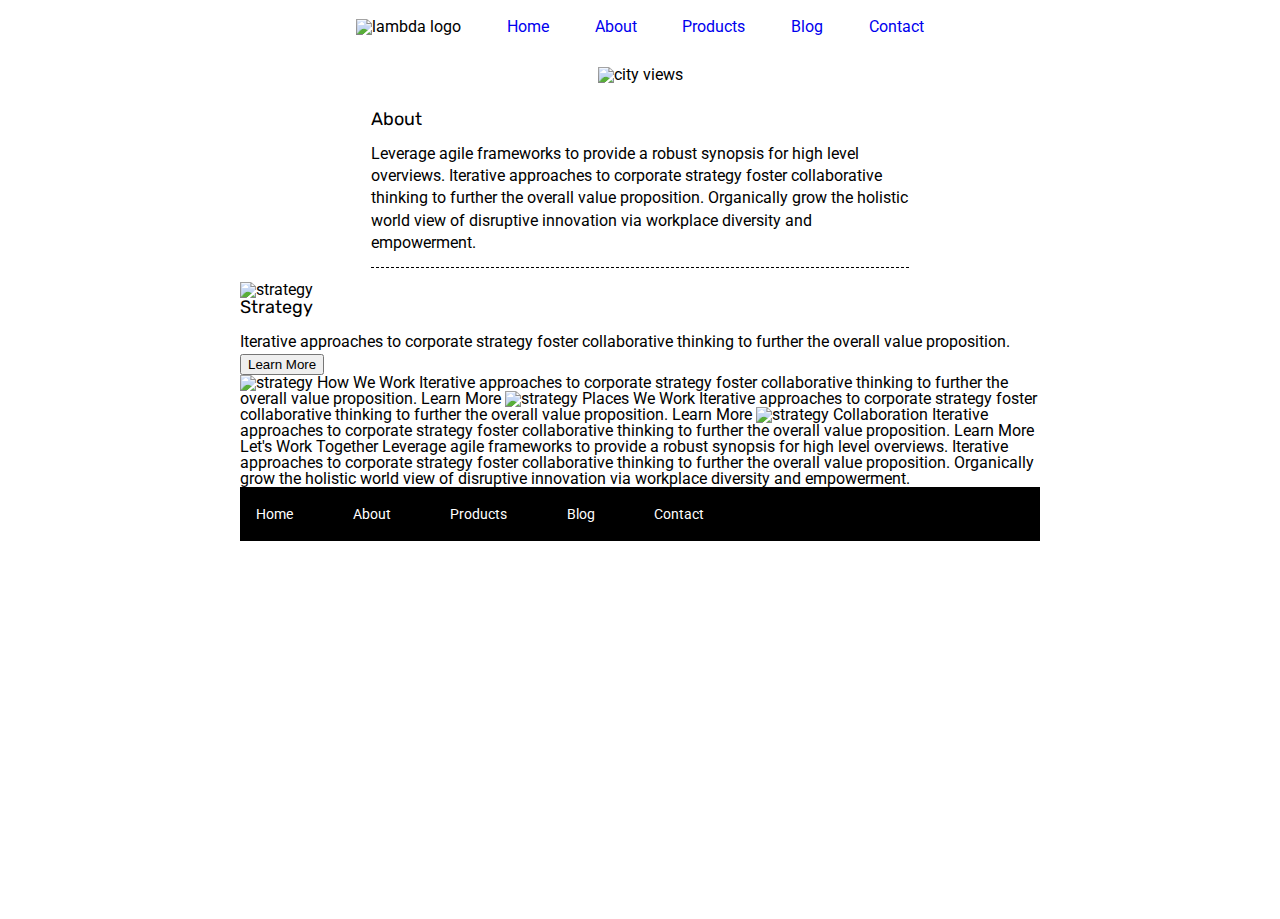
==== about.html @ efbef03b "fixed my html and finished main page css" ====
<!doctype html>

<html lang="en">
<head>
  <meta charset="utf-8">

  <title>Sprint Challenge - About</title>

  <link href="https://fonts.googleapis.com/css?family=Roboto|Rubik" rel="stylesheet">
  <link rel="stylesheet" href="css/index.css">

</head>

<body>
  <header>
    <nav>
      <div class="topsection">
        <div class="logo">
            <img src="/img/lambda-black.png" alt="lambda logo">
        </div>
        <div>
            <a href="/index.html">Home</a>
        </div>
        <div>
            <a href="/about.html">About</a>
        </div>
        <div>
            <a href="#">Products</a>
        </div>
        <div>
            <a href="#">Blog</a>
        </div>
        <div>
            <a href="#">Contact</a>
        </div>        
    </div>
    </nav>
</header>
<section>
    <div class="topimage">
        <img src="/img/jumbo-about.png" alt="city views">
    </div>
    <div class="abouttext">
      <h2>About</h2>
      <p>Leverage agile frameworks to provide a robust synopsis for high level overviews. Iterative approaches to corporate strategy foster collaborative thinking to further the overall value proposition. Organically grow the holistic world view of disruptive innovation via workplace diversity and empowerment.</p>
    </div>
    <div class="container about-page">
      <div class="aboutparts">
        <img src="img/about-plan.png" alt="strategy">
        <h2>Strategy</h2>
        <p>Iterative approaches to corporate strategy foster collaborative thinking to further the overall value proposition.</p>
        <button>Learn More</button>
      </div>
      
    <img src="img/about-working.png" alt="strategy">
    
    How We Work
    
    Iterative approaches to corporate strategy foster collaborative thinking to further the overall value proposition.

    Learn More



    <img src="img/about-office.png" alt="strategy">
    
    Places We Work

    Iterative approaches to corporate strategy foster collaborative thinking to further the overall value proposition.

    Learn More

    <img src="img/about-meeting.png" alt="strategy">
    
    Collaboration
    
    Iterative approaches to corporate strategy foster collaborative thinking to further the overall value proposition.

    Learn More

    Let's Work Together

    Leverage agile frameworks to provide a robust synopsis for high level overviews. Iterative approaches to corporate strategy foster collaborative thinking to further the overall value proposition. Organically grow the holistic world view of disruptive innovation via workplace diversity and empowerment.
        
      <footer>
        <nav>
          <a href="index.html">Home</a>
          <a href="#">About</a>
          <a href="#">Products</a>
          <a href="#">Blog</a>
          <a href="#">Contact</a>
        </nav>
      </footer>
    </div><!-- container -->        
</body>
</html>
---- css/index.css ----
/* http://meyerweb.com/eric/tools/css/reset/ 
   v2.0 | 20110126
   License: none (public domain)
*/

html, body, div, span, applet, object, iframe,
h1, h2, h3, h4, h5, h6, p, blockquote, pre,
a, abbr, acronym, address, big, cite, code,
del, dfn, em, img, ins, kbd, q, s, samp,
small, strike, strong, sub, sup, tt, var,
b, u, i, center,
dl, dt, dd, ol, ul, li,
fieldset, form, label, legend,
table, caption, tbody, tfoot, thead, tr, th, td,
article, aside, canvas, details, embed, 
figure, figcaption, footer, header, hgroup, 
menu, nav, output, ruby, section, summary,
time, mark, audio, video {
	margin: 0;
	padding: 0;
	border: 0;
	font-size: 100%;
	font: inherit;
	vertical-align: baseline;
}
/* HTML5 display-role reset for older browsers */
article, aside, details, figcaption, figure, 
footer, header, hgroup, menu, nav, section {
	display: block;
}
body {
	line-height: 1;
}
ol, ul {
	list-style: none;
}
blockquote, q {
	quotes: none;
}
blockquote:before, blockquote:after,
q:before, q:after {
	content: '';
	content: none;
}
table {
	border-collapse: collapse;
	border-spacing: 0;
}

* {
    box-sizing: border-box;
}

html, body {
    height: 100%;
    font-family: 'Roboto', sans-serif;
}

h1, h2, h3, h4, h5 {
    font-size: 18px;
    margin-bottom: 15px;
    font-family: 'Rubik', sans-serif;
}

p {
    line-height: 1.4;
}

.container {
    width: 800px;
    margin: 0 auto;
}

.top-content {
    display: flex;
    flex-wrap: wrap;
    justify-content: space-evenly;
    margin-bottom: 20px;
    border-bottom: 1px dashed black;
}

.top-content .text-container {
    width: 48%;
    padding: 0 1%;
    padding-bottom: 20px;  
}

.middle-content {
    margin-bottom: 20px;
    border-bottom: 1px dashed black;
}

.middle-content h2 {
    padding: 0 2%;
    margin-bottom: 0;
}

.middle-content .boxes {
    display: flex;
    flex-wrap: wrap;
    justify-content: space-evenly;
}

.middle-content .boxes .box {
    width: 12.5%;
    height: 100px;
    background: black;
    margin: 20px 2.5%;
    color: white;
    display: flex;
    align-items: center;
    justify-content: center;
}

.bottom-content {
    display: flex;
    margin: 0 2% 20px;
    justify-content: space-around;
}

.bottom-content .text-container {
    padding-right: 4%;
}

.bottom-content .text-container:last-child {
    padding-right: 0;
}

footer {
    width: 100%;
    background: black;
}

footer nav {
    width: 60%;
    display: flex;
    justify-content: space-between;
    align-items: center;
    padding: 20px 2%;
    font-size: 14px;
}

footer nav a {
    color: white;
    text-decoration: none;
}
/*top portion*/
.topsection{
    display: flex;
    justify-content: space-around;
    margin: 19px 26%;
    align-items: flex-end;
}
a{
    text-decoration: none;
}
.topimage{
    display: flex;
    justify-content: center;
    padding: 1%;
}
.abouttext{
    margin: 14px 29%;
    padding-bottom: 1%;
    border-bottom: 1px dashed black;
}
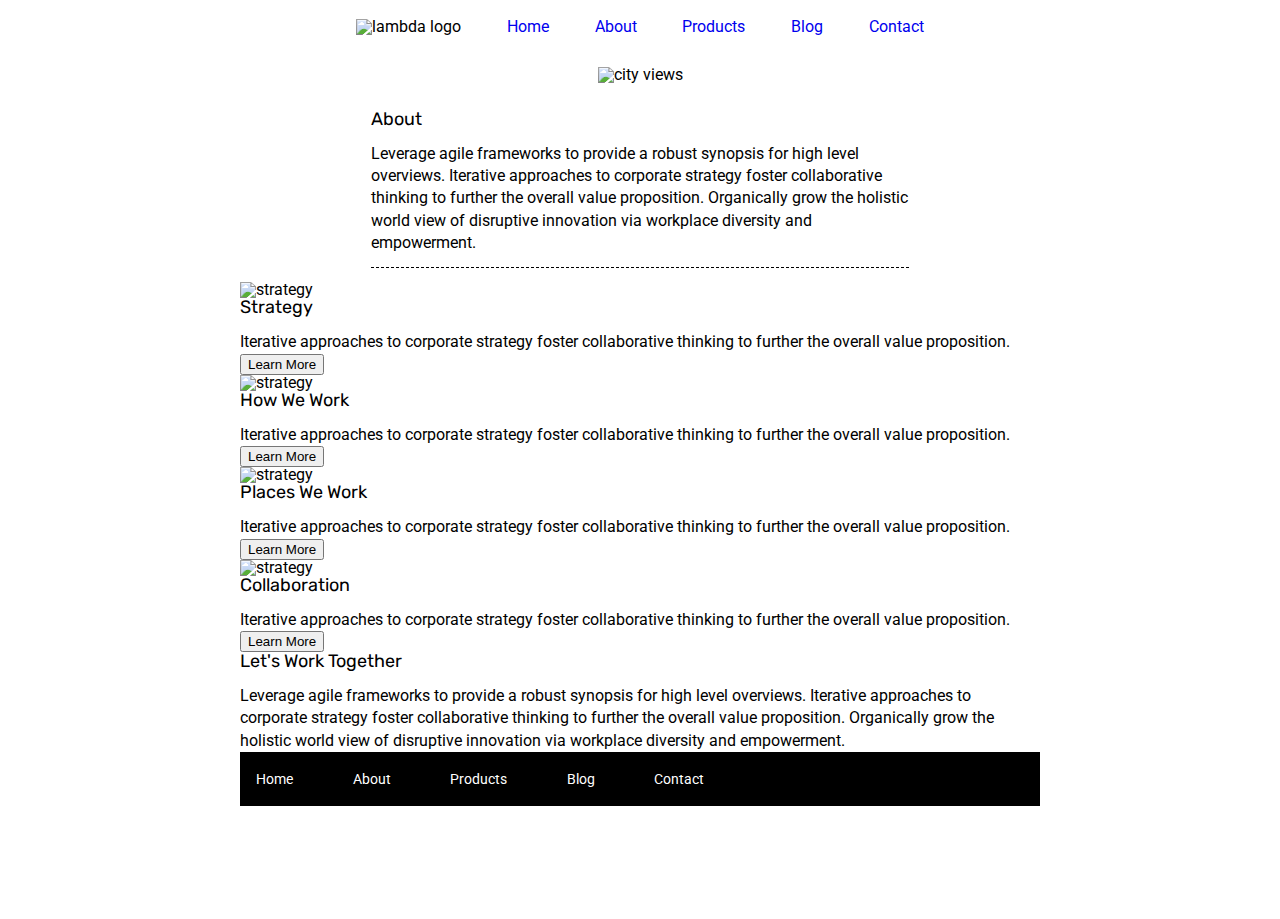
==== commit c2e59af2: "finished about html" ====
--- a/about.html
+++ b/about.html
@@ -40,6 +40,7 @@
     <div class="topimage">
         <img src="/img/jumbo-about.png" alt="city views">
     </div>
+</section>
     <div class="abouttext">
       <h2>About</h2>
       <p>Leverage agile frameworks to provide a robust synopsis for high level overviews. Iterative approaches to corporate strategy foster collaborative thinking to further the overall value proposition. Organically grow the holistic world view of disruptive innovation via workplace diversity and empowerment.</p>
@@ -51,37 +52,30 @@
         <p>Iterative approaches to corporate strategy foster collaborative thinking to further the overall value proposition.</p>
         <button>Learn More</button>
       </div>
-      
-    <img src="img/about-working.png" alt="strategy">
-    
-    How We Work
-    
-    Iterative approaches to corporate strategy foster collaborative thinking to further the overall value proposition.
-
-    Learn More
-
-
-
-    <img src="img/about-office.png" alt="strategy">
-    
-    Places We Work
-
-    Iterative approaches to corporate strategy foster collaborative thinking to further the overall value proposition.
-
-    Learn More
-
-    <img src="img/about-meeting.png" alt="strategy">
-    
-    Collaboration
-    
-    Iterative approaches to corporate strategy foster collaborative thinking to further the overall value proposition.
-
-    Learn More
-
-    Let's Work Together
-
-    Leverage agile frameworks to provide a robust synopsis for high level overviews. Iterative approaches to corporate strategy foster collaborative thinking to further the overall value proposition. Organically grow the holistic world view of disruptive innovation via workplace diversity and empowerment.
-        
+      <div class="aboutparts">
+        <img src="img/about-working.png" alt="strategy">
+        <h2>How We Work</h2>
+        <p>Iterative approaches to corporate strategy foster collaborative thinking to further the overall value proposition.</p>
+        <button>Learn More</button>
+      </div>
+      <div class="aboutparts">
+        <img src="img/about-office.png" alt="strategy">
+        <h2>Places We Work</h2>
+        <p>Iterative approaches to corporate strategy foster collaborative thinking to further the overall value proposition.</p>
+        <button>Learn More</button>
+      </div>
+      <div class="aboutparts">
+        <img src="img/about-meeting.png" alt="strategy">
+        <h2>Collaboration</h2>
+        <p>Iterative approaches to corporate strategy foster collaborative thinking to further the overall value proposition.</p>
+        <button>Learn More</button>
+      </div>
+  <section class="bottomportion">
+    <div class="bottomtext">
+      <h2>Let's Work Together</h2>
+      <p>Leverage agile frameworks to provide a robust synopsis for high level overviews. Iterative approaches to corporate strategy foster collaborative thinking to further the overall value proposition. Organically grow the holistic world view of disruptive innovation via workplace diversity and empowerment.</p>
+    </div>
+  </section>
       <footer>
         <nav>
           <a href="index.html">Home</a>
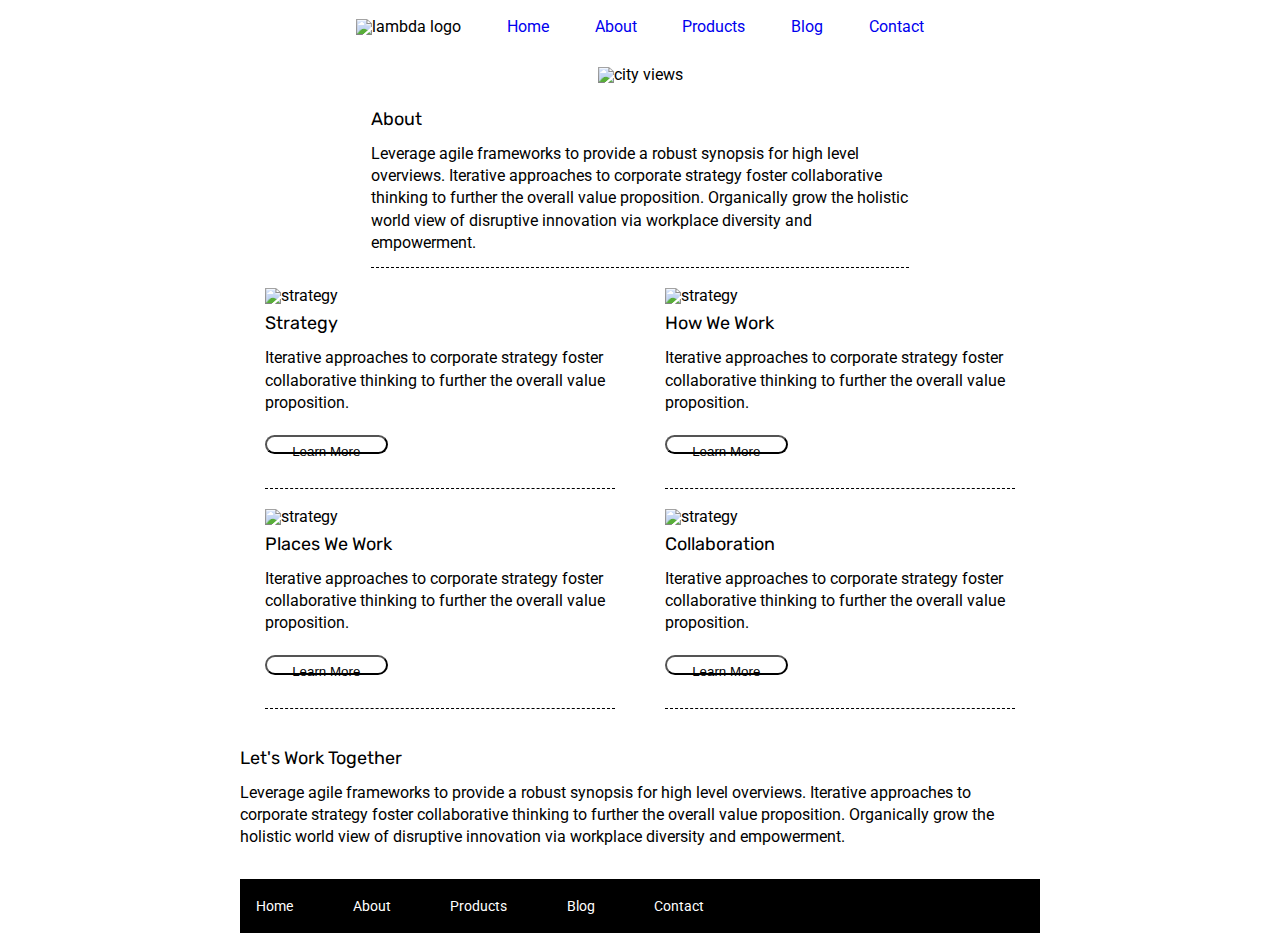
==== commit 508572ee: "finished about page css" ====
--- a/about.html
+++ b/about.html
@@ -36,46 +36,56 @@
     </div>
     </nav>
 </header>
-<section>
+  <section>
     <div class="topimage">
         <img src="/img/jumbo-about.png" alt="city views">
     </div>
-</section>
+  </section>
     <div class="abouttext">
       <h2>About</h2>
       <p>Leverage agile frameworks to provide a robust synopsis for high level overviews. Iterative approaches to corporate strategy foster collaborative thinking to further the overall value proposition. Organically grow the holistic world view of disruptive innovation via workplace diversity and empowerment.</p>
     </div>
+
     <div class="container about-page">
-      <div class="aboutparts">
-        <img src="img/about-plan.png" alt="strategy">
-        <h2>Strategy</h2>
-        <p>Iterative approaches to corporate strategy foster collaborative thinking to further the overall value proposition.</p>
-        <button>Learn More</button>
+      <section class="stuff">
+     
+     
+     
+        <div class="aboutparts">
+          <img src="img/about-plan.png" alt="strategy">
+          <h2>Strategy</h2>
+          <p>Iterative approaches to corporate strategy foster collaborative thinking to further the overall value proposition.</p>
+          <button>Learn More</button>
+        </div>
+
+
+        <div class="aboutparts">
+          <img src="img/about-working.png" alt="strategy">
+          <h2>How We Work</h2>
+          <p>Iterative approaches to corporate strategy foster collaborative thinking to further the overall value proposition.</p>
+          <button>Learn More</button>
+        </div>
+      </section>
+      <section class="stuff">
+        <div class="aboutparts">
+          <img src="img/about-office.png" alt="strategy">
+          <h2>Places We Work</h2>
+          <p>Iterative approaches to corporate strategy foster collaborative thinking to further the overall value proposition.</p>
+          <button>Learn More</button>
+        </div>
+        <div class="aboutparts">
+          <img src="img/about-meeting.png" alt="strategy">
+          <h2>Collaboration</h2>
+          <p>Iterative approaches to corporate strategy foster collaborative thinking to further the overall value proposition.</p>
+          <button>Learn More</button>
+        </div>
+      </section>
+    <section class="bottomportion">
+      <div class="bottomtext">
+        <h2>Let's Work Together</h2>
+        <p>Leverage agile frameworks to provide a robust synopsis for high level overviews. Iterative approaches to corporate strategy foster collaborative thinking to further the overall value proposition. Organically grow the holistic world view of disruptive innovation via workplace diversity and empowerment.</p>
       </div>
-      <div class="aboutparts">
-        <img src="img/about-working.png" alt="strategy">
-        <h2>How We Work</h2>
-        <p>Iterative approaches to corporate strategy foster collaborative thinking to further the overall value proposition.</p>
-        <button>Learn More</button>
-      </div>
-      <div class="aboutparts">
-        <img src="img/about-office.png" alt="strategy">
-        <h2>Places We Work</h2>
-        <p>Iterative approaches to corporate strategy foster collaborative thinking to further the overall value proposition.</p>
-        <button>Learn More</button>
-      </div>
-      <div class="aboutparts">
-        <img src="img/about-meeting.png" alt="strategy">
-        <h2>Collaboration</h2>
-        <p>Iterative approaches to corporate strategy foster collaborative thinking to further the overall value proposition.</p>
-        <button>Learn More</button>
-      </div>
-  <section class="bottomportion">
-    <div class="bottomtext">
-      <h2>Let's Work Together</h2>
-      <p>Leverage agile frameworks to provide a robust synopsis for high level overviews. Iterative approaches to corporate strategy foster collaborative thinking to further the overall value proposition. Organically grow the holistic world view of disruptive innovation via workplace diversity and empowerment.</p>
-    </div>
-  </section>
+    </section>
       <footer>
         <nav>
           <a href="index.html">Home</a>
--- a/css/index.css
+++ b/css/index.css
@@ -165,3 +165,33 @@
     border-bottom: 1px dashed black;
 }
 
+/*about page*/
+.stuff{
+    display: flex;
+    justify-content: space-around;
+    margin-top: 20px;
+}
+
+.aboutparts{
+    border-bottom: 1px dashed black;
+    width: 350px;
+    
+}
+.aboutparts h2{
+    margin-top: 10px;
+}
+.aboutparts img{
+    width: 90%;
+}
+button{
+    border-radius: 12px;
+    padding: 2%;
+    width: 35%;
+    height: 10%;
+    margin: 20px 0;
+    background-color: white;
+}
+.bottomportion{
+    margin-top: 40px;
+    margin-bottom: 30px;
+}